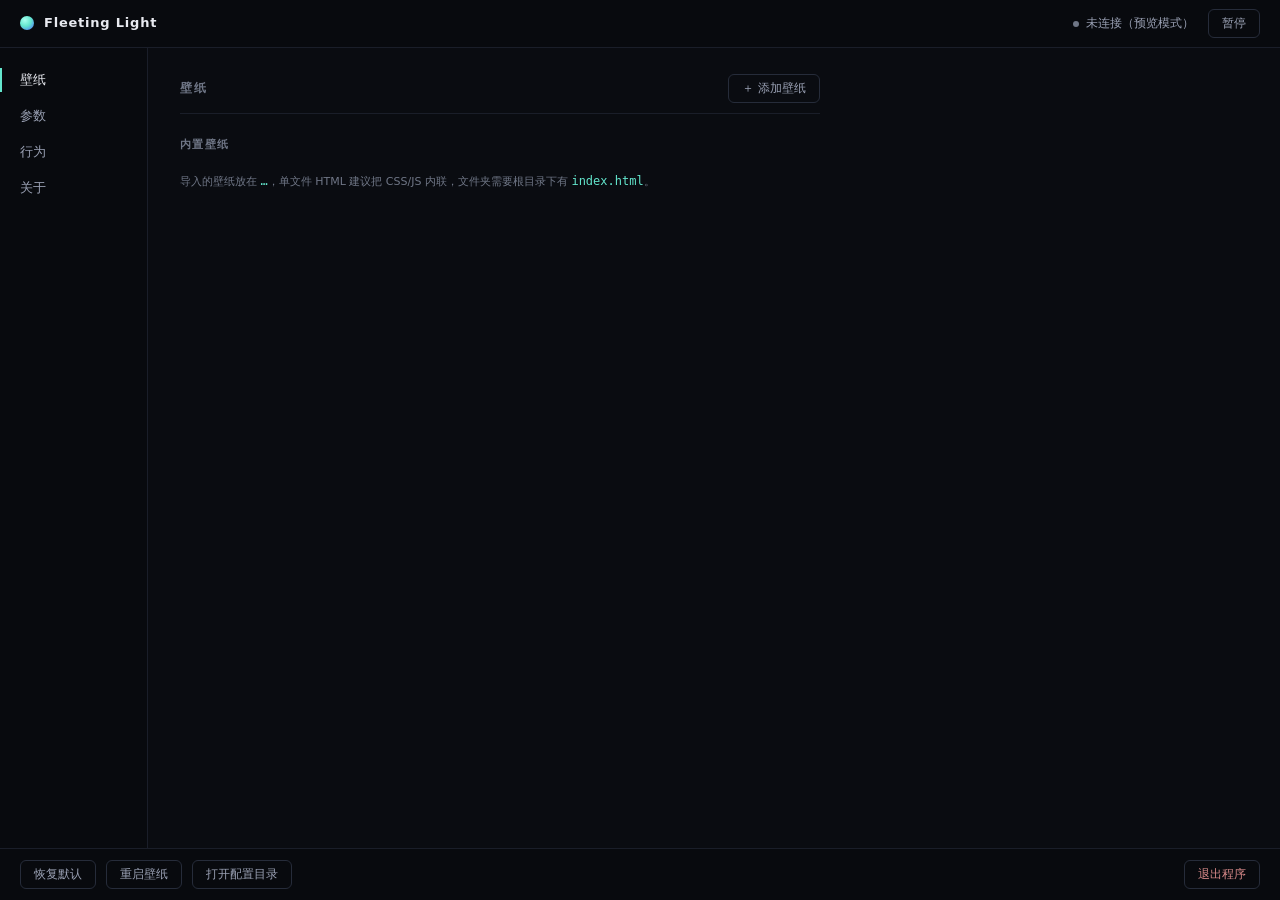
==== web/settings/index.html @ f0aab357 "feat: Windows live wallpaper engine on WebView2 with 7 built-in wallpapers and wallpaper import" ====
<!doctype html>
<html lang="zh-CN">
  <head>
    <meta charset="utf-8" />
    <meta name="viewport" content="width=device-width, initial-scale=1" />
    <title>Fleeting Light · 设置</title>
    <link rel="stylesheet" href="./settings.css" />
    <script src="../shared/bridge.js"></script>
  </head>
  <body>
    <header class="topbar">
      <div class="brand">
        <span class="brand-mark"></span>
        <span class="brand-name">Fleeting Light</span>
        <span class="brand-version" id="versionLabel"></span>
      </div>
      <div class="topbar-right">
        <span class="status" id="statusPill"><span class="status-dot"></span><span id="statusText">连接中…</span></span>
        <button class="ghost" id="pauseButton" type="button">暂停</button>
      </div>
    </header>

    <div class="shell">
      <nav class="sidenav" id="sidenav">
        <button class="nav-item active" data-pane="wallpaper" type="button">壁纸</button>
        <button class="nav-item" data-pane="params" type="button">参数</button>
        <button class="nav-item" data-pane="behavior" type="button">行为</button>
        <button class="nav-item" data-pane="about" type="button">关于</button>
      </nav>

      <main class="content">
        <section class="pane active" id="pane-wallpaper">
          <div class="pane-head">
            <h1>壁纸</h1>
            <div class="add-wrap">
              <button class="ghost" id="addWallpaperButton" type="button">＋ 添加壁纸</button>
              <div class="menu" id="addWallpaperMenu" hidden>
                <button type="button" data-kind="file">导入 HTML 文件…</button>
                <button type="button" data-kind="folder">导入文件夹（构建产物）…</button>
              </div>
            </div>
          </div>
          <div class="rule"></div>

          <div class="wp-group">
            <h2 class="group-title">内置壁纸</h2>
            <div class="wp-list" id="builtinList"></div>
          </div>

          <div class="wp-group" id="userGroup" hidden>
            <h2 class="group-title">我的壁纸</h2>
            <div class="wp-list" id="userList"></div>
          </div>

          <p class="note">
            导入的壁纸放在 <code id="userDirHint">…</code>，单文件 HTML 建议把 CSS/JS 内联，文件夹需要根目录下有
            <code>index.html</code>。
          </p>
        </section>

        <section class="pane" id="pane-params">
          <h1>渲染</h1>
          <div class="rule"></div>

          <div class="row">
            <div class="row-label">
              帧率上限
              <span class="hint">不限 = 跟随显示器刷新率</span>
            </div>
            <div class="segmented" id="fpsGroup">
              <button type="button" data-fps="30">30</button>
              <button type="button" data-fps="60">60</button>
              <button type="button" data-fps="120">120</button>
              <button type="button" data-fps="0">不限</button>
            </div>
          </div>

          <div class="row">
            <div class="row-label inline">流动速度<span class="value" id="speedValue">1.0×</span></div>
            <input type="range" id="speedRange" min="0.2" max="2.5" step="0.1" value="1" />
          </div>

          <div class="row">
            <div class="row-label inline">画面强度<span class="value" id="intensityValue">1.0</span></div>
            <input type="range" id="intensityRange" min="0.3" max="1.8" step="0.1" value="1" />
          </div>

          <div class="row">
            <div class="row-label">
              元素密度
              <span class="hint">粒子 / 光斑 / 字符列的数量</span>
            </div>
            <div class="row-side">
              <span class="value" id="densityValue">1.0</span>
              <input type="range" id="densityRange" min="0.3" max="1.8" step="0.1" value="1" />
            </div>
          </div>

          <p class="note">三个参数对所有壁纸生效，改动立即应用并写入 config.json。</p>
        </section>

        <section class="pane" id="pane-behavior">
          <h1>省电</h1>
          <div class="rule"></div>

          <div class="row">
            <div class="row-label">
              全屏应用时暂停
              <span class="hint">检测到全屏游戏/视频时停止渲染</span>
            </div>
            <button class="switch" id="pauseOnFullscreen" type="button" role="switch" aria-checked="true"></button>
          </div>

          <div class="row">
            <div class="row-label">
              锁屏时暂停
              <span class="hint">息屏 / 锁屏后释放 GPU</span>
            </div>
            <button class="switch" id="pauseOnLock" type="button" role="switch" aria-checked="true"></button>
          </div>

          <div class="row">
            <div class="row-label">
              打开设置面板时暂停
              <span class="hint">默认关闭，仅降低帧率</span>
            </div>
            <button class="switch" id="pauseWhenSettingsOpen" type="button" role="switch" aria-checked="false"></button>
          </div>

          <h1 class="gap">启动</h1>
          <div class="rule"></div>

          <div class="row">
            <div class="row-label">
              开机自启
              <span class="hint">登录时自动启动，写入 HKCU\Software\Microsoft\Windows\CurrentVersion\Run</span>
            </div>
            <button class="switch" id="startWithWindows" type="button" role="switch" aria-checked="false"></button>
          </div>

          <div class="row">
            <div class="row-label">
              启用开发者工具
              <span class="hint">下次创建视图时生效</span>
            </div>
            <button class="switch" id="devTools" type="button" role="switch" aria-checked="false"></button>
          </div>
        </section>

        <section class="pane" id="pane-about">
          <h1>运行信息</h1>
          <div class="rule"></div>
          <dl class="info" id="infoList"></dl>

          <h1 class="gap">操作</h1>
          <div class="rule"></div>
          <div class="row">
            <div class="row-label">壁纸开发者工具<span class="hint">调试当前壁纸页面</span></div>
            <button class="ghost" id="devtoolsButton" type="button">打开</button>
          </div>
          <p class="note">
            壁纸页面与设置面板共用一套桥接接口：<code>bridge.send(json)</code> / <code>bridge.onMessage(cb)</code>。
          </p>
        </section>
      </main>
    </div>

    <footer class="bottombar">
      <button class="ghost" id="resetButton" type="button">恢复默认</button>
      <button class="ghost" id="reloadButton" type="button">重启壁纸</button>
      <button class="ghost" id="dataDirButton" type="button">打开配置目录</button>
      <span class="spacer"></span>
      <button class="ghost danger" id="quitButton" type="button">退出程序</button>
    </footer>

    <div class="toast" id="toast"></div>
    <script type="module" src="./settings.js"></script>
  </body>
</html>
---- web/settings/settings.css ----
/* Fleeting Light 设置面板 —— 平面布局：只靠 1px 分隔线、留白和悬停高亮区分层级，不做浮动卡片 */
:root {
  color-scheme: dark;
  --bg: #0a0c11;
  --bg-sunken: #080a0e;
  --line: #1a1e29;
  --line-strong: #262c3a;
  --text: #e8eaf0;
  --text-dim: #9aa1b4;
  --text-mute: #6f7686;
  --accent: #63e6cd;
  --accent-soft: rgba(99, 230, 205, 0.12);
  --danger: #ff7575;
  --radius: 6px;
  --font: "Segoe UI", system-ui, -apple-system, "Microsoft YaHei UI", "PingFang SC", "Noto Sans SC", sans-serif;
  --mono: "Cascadia Mono", Consolas, "Sarasa Mono SC", monospace;
}

* {
  margin: 0;
  padding: 0;
  box-sizing: border-box;
}

html,
body {
  height: 100%;
}

body {
  display: flex;
  flex-direction: column;
  background: var(--bg);
  color: var(--text);
  font-family: var(--font);
  font-size: 13px;
  line-height: 1.6;
  -webkit-font-smoothing: antialiased;
  user-select: none;
  overflow: hidden;
}

button {
  font-family: inherit;
  font-size: inherit;
  color: inherit;
  background: none;
  border: none;
  cursor: pointer;
}

code {
  font-family: var(--mono);
  font-size: 12px;
  color: var(--accent);
}

/* ---------------------------------------------------------------- 顶栏 */
.topbar {
  display: flex;
  align-items: center;
  justify-content: space-between;
  height: 48px;
  padding: 0 20px;
  border-bottom: 1px solid var(--line);
  background: var(--bg-sunken);
  flex: 0 0 auto;
}

.brand {
  display: flex;
  align-items: center;
  gap: 10px;
}

.brand-mark {
  width: 14px;
  height: 14px;
  border-radius: 50%;
  background: radial-gradient(circle at 35% 30%, #a8fff0 0%, var(--accent) 45%, #4b6bff 100%);
}

.brand-name {
  font-size: 13px;
  font-weight: 600;
  letter-spacing: 0.06em;
}

.brand-version {
  font-family: var(--mono);
  font-size: 11px;
  color: var(--text-mute);
}

.topbar-right {
  display: flex;
  align-items: center;
  gap: 14px;
}

.status {
  display: inline-flex;
  align-items: center;
  gap: 7px;
  font-size: 12px;
  color: var(--text-dim);
}

.status-dot {
  width: 6px;
  height: 6px;
  border-radius: 50%;
  background: var(--accent);
}

.status.paused .status-dot {
  background: #d8a657;
}

.status.offline .status-dot {
  background: var(--text-mute);
}

/* ---------------------------------------------------------------- 主体 */
.shell {
  display: flex;
  flex: 1 1 auto;
  min-height: 0;
}

.sidenav {
  width: 148px;
  flex: 0 0 auto;
  border-right: 1px solid var(--line);
  padding: 14px 0;
  background: var(--bg-sunken);
}

.nav-item {
  position: relative;
  display: block;
  width: 100%;
  padding: 9px 20px;
  text-align: left;
  color: var(--text-dim);
  font-size: 13px;
  transition: color 0.12s ease, background-color 0.12s ease;
}

.nav-item:hover {
  color: var(--text);
  background: rgba(255, 255, 255, 0.02);
}

.nav-item.active {
  color: var(--text);
}

.nav-item.active::before {
  content: "";
  position: absolute;
  left: 0;
  top: 6px;
  bottom: 6px;
  width: 2px;
  background: var(--accent);
}

.content {
  flex: 1 1 auto;
  overflow-y: auto;
  padding: 26px 32px 32px;
}

.content::-webkit-scrollbar {
  width: 10px;
}

.content::-webkit-scrollbar-thumb {
  background: #1d222e;
  border: 3px solid var(--bg);
  border-radius: 6px;
}

.pane {
  display: none;
  max-width: 640px;
}

.pane.active {
  display: block;
}

h1 {
  font-size: 12px;
  font-weight: 600;
  letter-spacing: 0.14em;
  text-transform: uppercase;
  color: var(--text-mute);
}

h1.gap {
  margin-top: 34px;
}

.pane-head {
  display: flex;
  align-items: center;
  justify-content: space-between;
  gap: 16px;
}

.group-title {
  margin: 22px 0 2px;
  font-size: 11px;
  font-weight: 600;
  letter-spacing: 0.12em;
  color: var(--text-mute);
}

.add-wrap {
  position: relative;
}

.menu {
  position: absolute;
  right: 0;
  top: calc(100% + 6px);
  z-index: 20;
  min-width: 190px;
  padding: 4px;
  border: 1px solid var(--line-strong);
  border-radius: var(--radius);
  background: #12161f;
}

.menu[hidden] {
  display: none;
}

.menu button {
  display: block;
  width: 100%;
  padding: 7px 10px;
  border-radius: 4px;
  text-align: left;
  font-size: 12px;
  color: var(--text-dim);
}

.menu button:hover {
  color: var(--text);
  background: rgba(255, 255, 255, 0.05);
}

.rule {
  height: 1px;
  background: var(--line);
  margin: 10px 0 4px;
}

/* ---------------------------------------------------------------- 行 */
.row {
  display: flex;
  align-items: center;
  justify-content: space-between;
  gap: 24px;
  min-height: 48px;
  padding: 10px 2px;
  border-bottom: 1px solid var(--line);
}

.row:last-of-type {
  border-bottom: none;
}

.row-label {
  display: flex;
  flex-direction: column;
  gap: 1px;
}

.row-label.inline {
  flex-direction: row;
  align-items: baseline;
  gap: 10px;
}

.row-label.inline .value {
  margin-left: 0;
}

.row-side {
  display: flex;
  align-items: center;
  gap: 12px;
  flex: 0 0 auto;
}

.row-side .value {
  margin-left: 0;
  min-width: 28px;
  text-align: right;
}

.hint {
  font-size: 11px;
  color: var(--text-mute);
}

.value {
  margin-left: 10px;
  font-family: var(--mono);
  font-size: 11px;
  color: var(--accent);
}

/* ---------------------------------------------------------------- 壁纸列表 */
.wp-list {
  margin-top: 2px;
}

.wp-row {
  display: flex;
  align-items: center;
  gap: 14px;
  width: 100%;
  padding: 11px 2px;
  border-bottom: 1px solid var(--line);
  text-align: left;
  transition: background-color 0.12s ease;
}

.wp-row:hover {
  background: rgba(255, 255, 255, 0.025);
}

.wp-row.active .wp-name {
  color: var(--accent);
}

.wp-swatch {
  width: 64px;
  height: 34px;
  flex: 0 0 auto;
  border: 1px solid var(--line-strong);
  border-radius: 3px;
}

.wp-meta {
  display: flex;
  flex-direction: column;
  flex: 1 1 auto;
  min-width: 0;
}

.wp-name {
  font-size: 13px;
}

.wp-desc {
  font-size: 11px;
  color: var(--text-mute);
}

.wp-check {
  width: 14px;
  flex: 0 0 auto;
  color: var(--accent);
  font-size: 12px;
  text-align: center;
  opacity: 0;
}

.wp-row.active .wp-check {
  opacity: 1;
}

.wp-remove {
  flex: 0 0 auto;
  padding: 2px 8px;
  border-radius: 4px;
  font-size: 11px;
  color: #d98a8a;
  opacity: 0;
  transition: opacity 0.12s ease, background-color 0.12s ease;
}

.wp-row:hover .wp-remove {
  opacity: 1;
}

.wp-remove:hover {
  color: var(--danger);
  background: rgba(255, 117, 117, 0.10);
}

.wp-empty {
  padding: 14px 2px;
  font-size: 12px;
  color: var(--text-mute);
}

/* ---------------------------------------------------------------- 控件 */
.segmented {
  display: inline-flex;
  border: 1px solid var(--line-strong);
  border-radius: var(--radius);
  overflow: hidden;
}

.segmented button {
  padding: 5px 14px;
  font-size: 12px;
  color: var(--text-dim);
  border-right: 1px solid var(--line-strong);
  transition: background-color 0.12s ease, color 0.12s ease;
}

.segmented button:last-child {
  border-right: none;
}

.segmented button:hover {
  color: var(--text);
  background: rgba(255, 255, 255, 0.03);
}

.segmented button.active {
  color: #06231d;
  background: var(--accent);
}

input[type="range"] {
  -webkit-appearance: none;
  appearance: none;
  width: 232px;
  height: 20px;
  background: transparent;
  cursor: pointer;
}

input[type="range"]::-webkit-slider-runnable-track {
  height: 2px;
  background: var(--line-strong);
}

input[type="range"]::-webkit-slider-thumb {
  -webkit-appearance: none;
  appearance: none;
  width: 12px;
  height: 12px;
  margin-top: -5px;
  border-radius: 50%;
  background: var(--accent);
}

.switch {
  position: relative;
  width: 38px;
  height: 20px;
  border-radius: 10px;
  background: #1c2230;
  border: 1px solid var(--line-strong);
  transition: background-color 0.15s ease, border-color 0.15s ease;
  flex: 0 0 auto;
}

.switch::after {
  content: "";
  position: absolute;
  top: 2px;
  left: 2px;
  width: 14px;
  height: 14px;
  border-radius: 50%;
  background: #7d8496;
  transition: transform 0.15s ease, background-color 0.15s ease;
}

.switch[aria-checked="true"] {
  background: rgba(99, 230, 205, 0.18);
  border-color: rgba(99, 230, 205, 0.5);
}

.switch[aria-checked="true"]::after {
  transform: translateX(18px);
  background: var(--accent);
}

.ghost {
  padding: 5px 13px;
  border: 1px solid var(--line-strong);
  border-radius: var(--radius);
  color: var(--text-dim);
  font-size: 12px;
  transition: color 0.12s ease, border-color 0.12s ease, background-color 0.12s ease;
}

.ghost:hover {
  color: var(--text);
  border-color: #39415380;
  background: rgba(255, 255, 255, 0.03);
}

.ghost.danger {
  color: #d98a8a;
}

.ghost.danger:hover {
  color: var(--danger);
  border-color: rgba(255, 117, 117, 0.45);
  background: rgba(255, 117, 117, 0.08);
}

.note {
  margin-top: 18px;
  font-size: 11px;
  color: var(--text-mute);
}

/* ---------------------------------------------------------------- 关于 */
.info {
  display: grid;
  grid-template-columns: 132px 1fr;
  gap: 8px 16px;
  padding: 12px 2px;
  font-size: 12px;
}

.info dt {
  color: var(--text-mute);
}

.info dd {
  font-family: var(--mono);
  font-size: 11px;
  color: var(--text-dim);
  word-break: break-all;
  user-select: text;
}

/* ---------------------------------------------------------------- 底栏 */
.bottombar {
  display: flex;
  align-items: center;
  gap: 10px;
  height: 52px;
  padding: 0 20px;
  border-top: 1px solid var(--line);
  background: var(--bg-sunken);
  flex: 0 0 auto;
}

.spacer {
  flex: 1 1 auto;
}

/* ---------------------------------------------------------------- toast */
.toast {
  position: fixed;
  left: 50%;
  bottom: 68px;
  transform: translate(-50%, 8px);
  padding: 7px 16px;
  border: 1px solid var(--line-strong);
  border-radius: var(--radius);
  background: #12161f;
  color: var(--text);
  font-size: 12px;
  opacity: 0;
  pointer-events: none;
  transition: opacity 0.18s ease, transform 0.18s ease;
}

.toast.show {
  opacity: 1;
  transform: translate(-50%, 0);
}

.toast.success {
  border-color: rgba(99, 230, 205, 0.45);
}

.toast.error {
  border-color: rgba(255, 117, 117, 0.5);
  color: #ffd0d0;
}
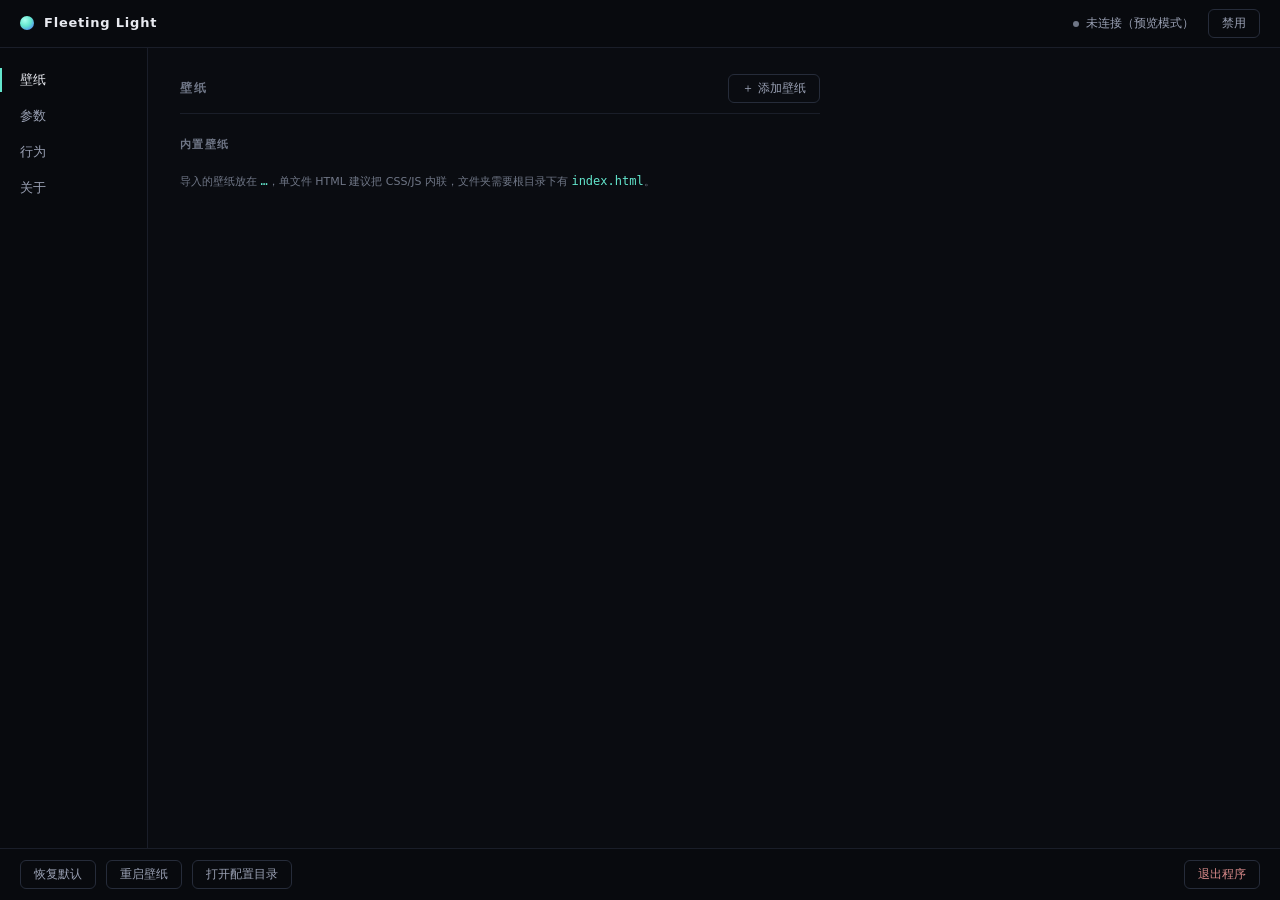
==== commit b54939d4: "perf: fix 60Hz→40fps limiter bug, batch particle draws, keep Matrix only, add enable/disable" ====
--- a/web/settings/index.html
+++ b/web/settings/index.html
@@ -16,7 +16,7 @@
       </div>
       <div class="topbar-right">
         <span class="status" id="statusPill"><span class="status-dot"></span><span id="statusText">连接中…</span></span>
-        <button class="ghost" id="pauseButton" type="button">暂停</button>
+        <button class="ghost" id="pauseButton" type="button">禁用</button>
       </div>
     </header>
 
@@ -127,6 +127,17 @@
             <button class="switch" id="pauseWhenSettingsOpen" type="button" role="switch" aria-checked="false"></button>
           </div>
 
+          <h1 class="gap">互动</h1>
+          <div class="rule"></div>
+
+          <div class="row">
+            <div class="row-label">
+              壁纸跟随鼠标
+              <span class="hint">把光标位置推给壁纸页面，涟漪 / 追光 / 群星要用它</span>
+            </div>
+            <button class="switch" id="pointerTracking" type="button" role="switch" aria-checked="true"></button>
+          </div>
+
           <h1 class="gap">启动</h1>
           <div class="rule"></div>
 
@@ -151,6 +162,16 @@
           <h1>运行信息</h1>
           <div class="rule"></div>
           <dl class="info" id="infoList"></dl>
+
+          <div class="row">
+            <div class="row-label">
+              实时帧率
+              <span class="hint">壁纸页面每 2 秒上报一次；60 表示满帧，掉到 50 以下说明真的在丢帧</span>
+            </div>
+            <div class="row-side">
+              <span class="value" id="fpsValue">—</span>
+            </div>
+          </div>
 
           <h1 class="gap">操作</h1>
           <div class="rule"></div>
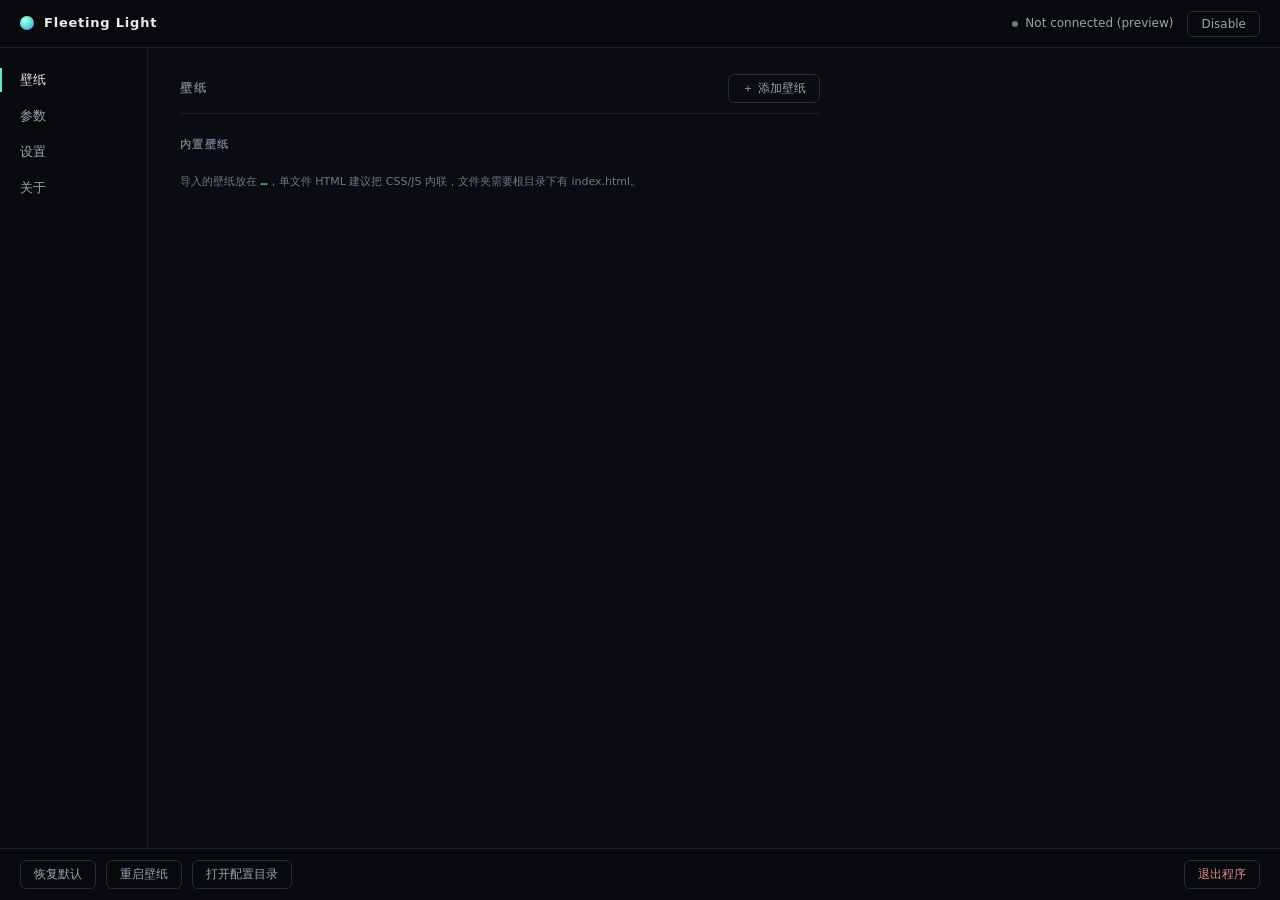
==== commit 523f21d6: "feat: add i18n to the settings panel with a language selector, rename Behavior to Settings" ====
--- a/web/settings/index.html
+++ b/web/settings/index.html
@@ -15,80 +15,95 @@
         <span class="brand-version" id="versionLabel"></span>
       </div>
       <div class="topbar-right">
-        <span class="status" id="statusPill"><span class="status-dot"></span><span id="statusText">连接中…</span></span>
-        <button class="ghost" id="pauseButton" type="button">禁用</button>
+        <span class="status" id="statusPill"><span class="status-dot"></span><span id="statusText" data-i18n="status.connecting">连接中…</span></span>
+        <button class="ghost" id="pauseButton" type="button" data-i18n="btn.disable">禁用</button>
       </div>
     </header>
 
     <div class="shell">
       <nav class="sidenav" id="sidenav">
-        <button class="nav-item active" data-pane="wallpaper" type="button">壁纸</button>
-        <button class="nav-item" data-pane="params" type="button">参数</button>
-        <button class="nav-item" data-pane="behavior" type="button">行为</button>
-        <button class="nav-item" data-pane="about" type="button">关于</button>
+        <button class="nav-item active" data-pane="wallpaper" type="button" data-i18n="nav.wallpaper">壁纸</button>
+        <button class="nav-item" data-pane="params" type="button" data-i18n="nav.params">参数</button>
+        <button class="nav-item" data-pane="behavior" type="button" data-i18n="nav.settings">设置</button>
+        <button class="nav-item" data-pane="about" type="button" data-i18n="nav.about">关于</button>
       </nav>
 
       <main class="content">
         <section class="pane active" id="pane-wallpaper">
           <div class="pane-head">
-            <h1>壁纸</h1>
+            <h1 data-i18n="wallpaper.title">壁纸</h1>
             <div class="add-wrap">
-              <button class="ghost" id="addWallpaperButton" type="button">＋ 添加壁纸</button>
+              <button class="ghost" id="addWallpaperButton" type="button" data-i18n="wallpaper.add">＋ 添加壁纸</button>
               <div class="menu" id="addWallpaperMenu" hidden>
-                <button type="button" data-kind="file">导入 HTML 文件…</button>
-                <button type="button" data-kind="folder">导入文件夹（构建产物）…</button>
+                <button type="button" data-kind="file" data-i18n="wallpaper.importFile">导入 HTML 文件…</button>
+                <button type="button" data-kind="folder" data-i18n="wallpaper.importFolder">导入文件夹（构建产物）…</button>
               </div>
             </div>
           </div>
           <div class="rule"></div>
 
           <div class="wp-group">
-            <h2 class="group-title">内置壁纸</h2>
+            <h2 class="group-title" data-i18n="wallpaper.builtin">内置壁纸</h2>
             <div class="wp-list" id="builtinList"></div>
           </div>
 
           <div class="wp-group" id="userGroup" hidden>
-            <h2 class="group-title">我的壁纸</h2>
+            <h2 class="group-title" data-i18n="wallpaper.mine">我的壁纸</h2>
             <div class="wp-list" id="userList"></div>
           </div>
 
           <p class="note">
-            导入的壁纸放在 <code id="userDirHint">…</code>，单文件 HTML 建议把 CSS/JS 内联，文件夹需要根目录下有
-            <code>index.html</code>。
+            <span data-i18n="wallpaper.note.before">导入的壁纸放在</span>
+            <code id="userDirHint">…</code><span data-i18n="wallpaper.note.after">，单文件 HTML 建议把 CSS/JS 内联，文件夹需要根目录下有 index.html。</span>
           </p>
         </section>
 
         <section class="pane" id="pane-params">
-          <h1>渲染</h1>
-          <div class="rule"></div>
-
-          <div class="row">
-            <div class="row-label">
-              帧率上限
-              <span class="hint">不限 = 跟随显示器刷新率</span>
-            </div>
-            <div class="segmented" id="fpsGroup">
-              <button type="button" data-fps="30">30</button>
-              <button type="button" data-fps="60">60</button>
-              <button type="button" data-fps="120">120</button>
-              <button type="button" data-fps="0">不限</button>
-            </div>
-          </div>
-
-          <div class="row">
-            <div class="row-label inline">流动速度<span class="value" id="speedValue">1.0×</span></div>
+          <h1 data-i18n="params.title">渲染</h1>
+          <div class="rule"></div>
+
+          <div class="row">
+            <div class="row-label">
+              <span data-i18n="params.fps">帧率上限</span>
+              <span class="hint" data-i18n="params.fpsHint">不限 = 跟随显示器刷新率；也可以自己填 1–240</span>
+            </div>
+            <div class="row-side fps-side">
+              <div class="segmented" id="fpsGroup">
+                <button type="button" data-fps="30">30</button>
+                <button type="button" data-fps="60">60</button>
+                <button type="button" data-fps="120">120</button>
+                <button type="button" data-fps="0" data-i18n="params.unlimited">不限</button>
+              </div>
+              <input
+                type="number"
+                id="fpsCustom"
+                class="fps-custom"
+                min="1"
+                max="240"
+                step="1"
+                inputmode="numeric"
+                placeholder="自定义"
+                data-i18n-placeholder="params.customPlaceholder"
+                title="自定义帧率上限（1–240），回车或失焦生效"
+                data-i18n-title="params.customTitle"
+              />
+            </div>
+          </div>
+
+          <div class="row">
+            <div class="row-label inline"><span data-i18n="params.speed">流动速度</span><span class="value" id="speedValue">1.0×</span></div>
             <input type="range" id="speedRange" min="0.2" max="2.5" step="0.1" value="1" />
           </div>
 
           <div class="row">
-            <div class="row-label inline">画面强度<span class="value" id="intensityValue">1.0</span></div>
+            <div class="row-label inline"><span data-i18n="params.intensity">画面强度</span><span class="value" id="intensityValue">1.0</span></div>
             <input type="range" id="intensityRange" min="0.3" max="1.8" step="0.1" value="1" />
           </div>
 
           <div class="row">
             <div class="row-label">
-              元素密度
-              <span class="hint">粒子 / 光斑 / 字符列的数量</span>
+              <span data-i18n="params.density">元素密度</span>
+              <span class="hint" data-i18n="params.densityHint">粒子 / 光斑 / 字符列的数量</span>
             </div>
             <div class="row-side">
               <span class="value" id="densityValue">1.0</span>
@@ -96,90 +111,115 @@
             </div>
           </div>
 
-          <p class="note">三个参数对所有壁纸生效，改动立即应用并写入 config.json。</p>
+          <p class="note" data-i18n="params.note">三个参数对所有壁纸生效，改动立即应用并写入 config.json。</p>
         </section>
 
         <section class="pane" id="pane-behavior">
-          <h1>省电</h1>
-          <div class="rule"></div>
-
-          <div class="row">
-            <div class="row-label">
-              全屏应用时暂停
-              <span class="hint">检测到全屏游戏/视频时停止渲染</span>
+          <h1 data-i18n="settings.title">界面</h1>
+          <div class="rule"></div>
+
+          <div class="row">
+            <div class="row-label">
+              <span data-i18n="settings.language">界面语言</span>
+              <span class="hint" data-i18n="settings.languageHint">默认跟随系统语言</span>
+            </div>
+            <div class="row-side">
+              <select class="select" id="languageSelect">
+                <option value="auto">System</option>
+                <option value="zh">中文</option>
+                <option value="en">English</option>
+              </select>
+            </div>
+          </div>
+
+          <h1 class="gap" data-i18n="settings.power">省电</h1>
+          <div class="rule"></div>
+
+          <div class="row">
+            <div class="row-label">
+              <span data-i18n="settings.pauseFullscreen">全屏应用时暂停</span>
+              <span class="hint" data-i18n="settings.pauseFullscreenHint">检测到全屏游戏 / 视频时停止渲染</span>
             </div>
             <button class="switch" id="pauseOnFullscreen" type="button" role="switch" aria-checked="true"></button>
           </div>
 
           <div class="row">
             <div class="row-label">
-              锁屏时暂停
-              <span class="hint">息屏 / 锁屏后释放 GPU</span>
+              <span data-i18n="settings.pauseLock">锁屏时暂停</span>
+              <span class="hint" data-i18n="settings.pauseLockHint">息屏 / 锁屏后释放 GPU</span>
             </div>
             <button class="switch" id="pauseOnLock" type="button" role="switch" aria-checked="true"></button>
           </div>
 
           <div class="row">
             <div class="row-label">
-              打开设置面板时暂停
-              <span class="hint">默认关闭，仅降低帧率</span>
+              <span data-i18n="settings.pauseCovered">窗口最大化时暂停</span>
+              <span class="hint" data-i18n="settings.pauseCoveredHint">有最大化窗口盖住桌面时停止渲染</span>
+            </div>
+            <button class="switch" id="pauseWhenCovered" type="button" role="switch" aria-checked="true"></button>
+          </div>
+
+          <div class="row">
+            <div class="row-label">
+              <span data-i18n="settings.pausePanel">打开设置面板时暂停</span>
+              <span class="hint" data-i18n="settings.pausePanelHint">默认关闭，仅降低帧率</span>
             </div>
             <button class="switch" id="pauseWhenSettingsOpen" type="button" role="switch" aria-checked="false"></button>
           </div>
 
-          <h1 class="gap">互动</h1>
-          <div class="rule"></div>
-
-          <div class="row">
-            <div class="row-label">
-              壁纸跟随鼠标
-              <span class="hint">把光标位置推给壁纸页面，涟漪 / 追光 / 群星要用它</span>
+          <h1 class="gap" data-i18n="settings.interaction">互动</h1>
+          <div class="rule"></div>
+
+          <div class="row">
+            <div class="row-label">
+              <span data-i18n="settings.pointer">壁纸跟随鼠标</span>
+              <span class="hint" data-i18n="settings.pointerHint">把光标位置推给壁纸页面，视差 / 追光 / 交互要用它</span>
             </div>
             <button class="switch" id="pointerTracking" type="button" role="switch" aria-checked="true"></button>
           </div>
 
-          <h1 class="gap">启动</h1>
-          <div class="rule"></div>
-
-          <div class="row">
-            <div class="row-label">
-              开机自启
-              <span class="hint">登录时自动启动，写入 HKCU\Software\Microsoft\Windows\CurrentVersion\Run</span>
+          <h1 class="gap" data-i18n="settings.startup">启动</h1>
+          <div class="rule"></div>
+
+          <div class="row">
+            <div class="row-label">
+              <span data-i18n="settings.autostart">开机自启</span>
+              <span class="hint" data-i18n="settings.autostartHint">登录时自动启动，写入 HKCU\Software\Microsoft\Windows\CurrentVersion\Run</span>
             </div>
             <button class="switch" id="startWithWindows" type="button" role="switch" aria-checked="false"></button>
           </div>
 
           <div class="row">
             <div class="row-label">
-              启用开发者工具
-              <span class="hint">下次创建视图时生效</span>
+              <span data-i18n="settings.devtools">启用开发者工具</span>
+              <span class="hint" data-i18n="settings.devtoolsHint">下次创建视图时生效</span>
             </div>
             <button class="switch" id="devTools" type="button" role="switch" aria-checked="false"></button>
           </div>
         </section>
 
         <section class="pane" id="pane-about">
-          <h1>运行信息</h1>
+          <h1 data-i18n="about.title">运行信息</h1>
           <div class="rule"></div>
           <dl class="info" id="infoList"></dl>
 
           <div class="row">
             <div class="row-label">
-              实时帧率
-              <span class="hint">壁纸页面每 2 秒上报一次；60 表示满帧，掉到 50 以下说明真的在丢帧</span>
+              <span data-i18n="about.fps">实时帧率</span>
+              <span class="hint" data-i18n="about.fpsHint">壁纸页面每 2 秒上报一次；60 表示满帧，掉到 50 以下说明真的在丢帧</span>
             </div>
             <div class="row-side">
               <span class="value" id="fpsValue">—</span>
             </div>
           </div>
 
-          <h1 class="gap">操作</h1>
-          <div class="rule"></div>
-          <div class="row">
-            <div class="row-label">壁纸开发者工具<span class="hint">调试当前壁纸页面</span></div>
-            <button class="ghost" id="devtoolsButton" type="button">打开</button>
-          </div>
-          <p class="note">
+          <h1 class="gap" data-i18n="about.actions">操作</h1>
+          <div class="rule"></div>
+          <div class="row">
+            <div class="row-label"><span data-i18n="about.wallpaperDevtools">壁纸开发者工具</span><span class="hint" data-i18n="about.wallpaperDevtoolsHint">调试当前壁纸页面</span></div>
+            <button class="ghost" id="devtoolsButton" type="button" data-i18n="about.open">打开</button>
+          </div>
+          <p class="note" data-i18n="about.note">
             壁纸页面与设置面板共用一套桥接接口：<code>bridge.send(json)</code> / <code>bridge.onMessage(cb)</code>。
           </p>
         </section>
@@ -187,11 +227,11 @@
     </div>
 
     <footer class="bottombar">
-      <button class="ghost" id="resetButton" type="button">恢复默认</button>
-      <button class="ghost" id="reloadButton" type="button">重启壁纸</button>
-      <button class="ghost" id="dataDirButton" type="button">打开配置目录</button>
+      <button class="ghost" id="resetButton" type="button" data-i18n="footer.reset">恢复默认</button>
+      <button class="ghost" id="reloadButton" type="button" data-i18n="footer.reload">重启壁纸</button>
+      <button class="ghost" id="dataDirButton" type="button" data-i18n="footer.datadir">打开配置目录</button>
       <span class="spacer"></span>
-      <button class="ghost danger" id="quitButton" type="button">退出程序</button>
+      <button class="ghost danger" id="quitButton" type="button" data-i18n="footer.quit">退出程序</button>
     </footer>
 
     <div class="toast" id="toast"></div>
--- a/web/settings/settings.css
+++ b/web/settings/settings.css
@@ -340,11 +340,44 @@
 }
 
 .wp-swatch {
+  position: relative;
+  display: flex;
+  align-items: center;
+  justify-content: center;
   width: 64px;
   height: 34px;
   flex: 0 0 auto;
+  overflow: hidden;
   border: 1px solid var(--line-strong);
   border-radius: 3px;
+  background: #10131c;
+}
+
+/* 预览图按 cover 填满，不留白边 */
+.wp-swatch img {
+  width: 100%;
+  height: 100%;
+  display: block;
+  object-fit: cover;
+}
+
+/* 没有预览图时的占位图标 */
+.wp-placeholder {
+  width: 22px;
+  height: 22px;
+  color: var(--text-dim);
+  opacity: 0.5;
+}
+
+.wp-placeholder rect {
+  fill: none;
+  stroke: currentColor;
+  stroke-width: 1.6;
+}
+
+.wp-placeholder circle,
+.wp-placeholder path {
+  fill: currentColor;
 }
 
 .wp-meta {
@@ -429,6 +462,53 @@
 .segmented button.active {
   color: #06231d;
   background: var(--accent);
+}
+
+/* 帧率上限：预设按钮 + 自定义输入 */
+.fps-side {
+  display: flex;
+  align-items: center;
+  gap: 8px;
+}
+
+.fps-custom {
+  width: 86px;
+  padding: 5px 8px;
+  font-size: 12px;
+  text-align: center;
+  color: var(--text);
+  background: transparent;
+  border: 1px solid var(--line-strong);
+  border-radius: var(--radius);
+  transition: border-color 0.12s ease;
+  /* 去掉数字输入框的上下箭头，避免挤在小框里 */
+  appearance: textfield;
+  -moz-appearance: textfield;
+}
+
+.fps-custom::-webkit-outer-spin-button,
+.fps-custom::-webkit-inner-spin-button {
+  margin: 0;
+  -webkit-appearance: none;
+}
+
+.fps-custom::placeholder {
+  color: var(--text-dim);
+}
+
+.fps-custom:hover {
+  border-color: #38405a;
+}
+
+.fps-custom:focus {
+  border-color: var(--accent);
+  outline: none;
+}
+
+/* 输入了自定义值时，让这个框看起来是"选中"状态 */
+.fps-custom.filled {
+  color: var(--accent);
+  border-color: var(--accent);
 }
 
 input[type="range"] {
@@ -586,3 +666,31 @@
   border-color: rgba(255, 117, 117, 0.5);
   color: #ffd0d0;
 }
+
+/* 语言下拉框：和分段按钮保持同一套观感 */
+.select {
+  appearance: none;
+  min-width: 120px;
+  padding: 6px 26px 6px 10px;
+  border: 1px solid var(--line);
+  border-radius: 6px;
+  background: var(--surface-2, rgba(255, 255, 255, 0.04));
+  color: var(--text);
+  font: inherit;
+  font-size: 12px;
+  cursor: pointer;
+  background-image: linear-gradient(45deg, transparent 50%, currentColor 50%),
+    linear-gradient(135deg, currentColor 50%, transparent 50%);
+  background-position: right 12px top 50%, right 7px top 50%;
+  background-size: 5px 5px, 5px 5px;
+  background-repeat: no-repeat;
+}
+
+.select:hover {
+  border-color: var(--line-strong, var(--line));
+}
+
+.select:focus-visible {
+  outline: 2px solid var(--accent, #6ea8ff);
+  outline-offset: 1px;
+}
